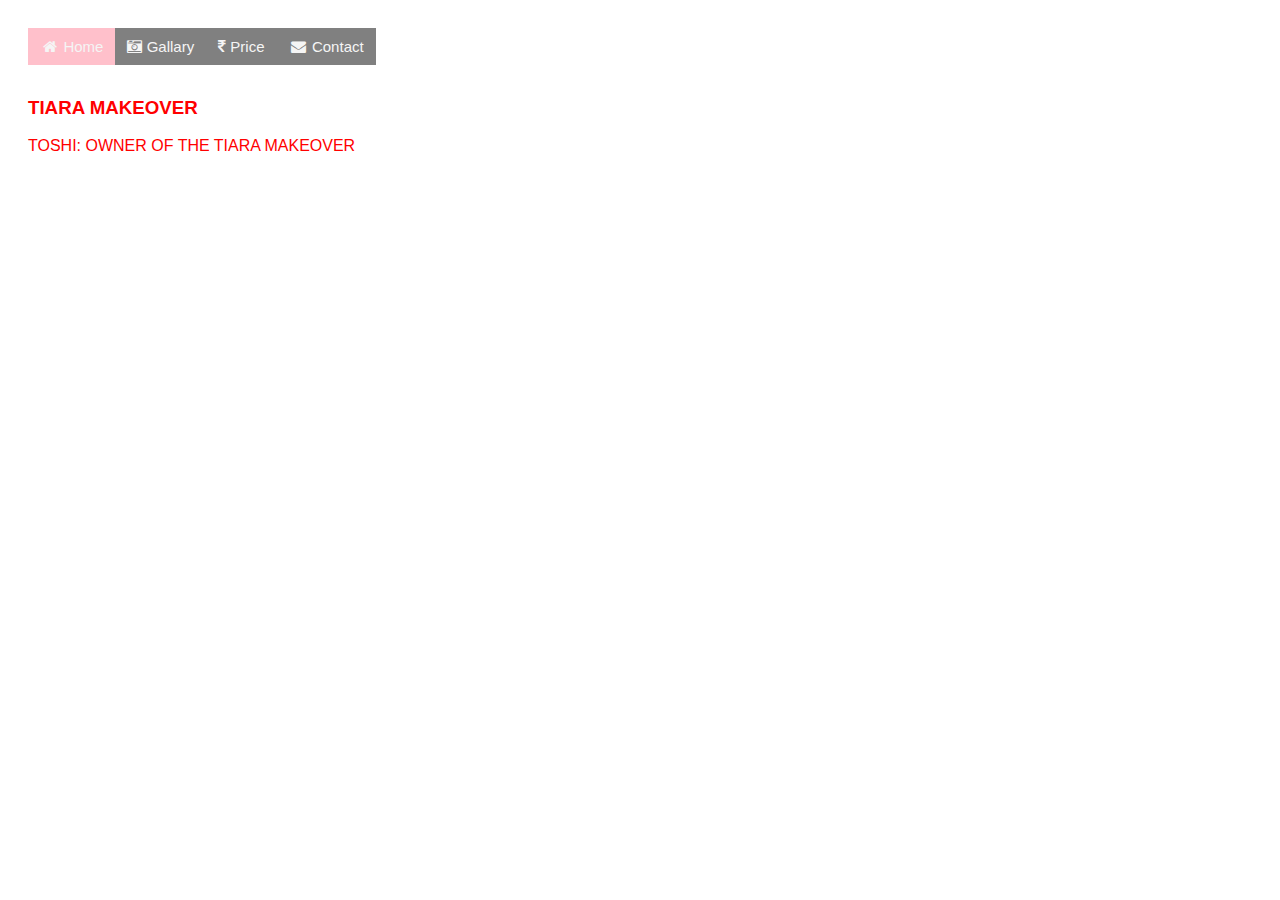
==== contact.html @ 9bf2bf94 "add code" ====
<!DOCTYPE html>
<html lang="en">
<head>
    <meta charset="UTF-8">
    <meta http-equiv="X-UA-Compatible" content="IE=edge">
    <meta name="viewport" content="width=device-width, initial-scale=1.0">
    <title>Tiara Makerover</title>
    <link rel="stylesheet" href="file.css">
    <link rel="stylesheet" href="https://cdnjs.cloudflare.com/ajax/libs/font-awesome/4.7.0/css/font-awesome.min.css">
    
</head>
<body>
  
    
    <div class="container">
      <div class="topnav">
        <a class="active" href="index.html"><i class="fa fa-fw fa-home"></i> Home</a>
        <a href="gallary.html"><i class="fa fa-camera-retro"></i> Gallary</a>
        <a href="price.html"><i class="fa fa-inr"></i> Price</a>
        <a href="contact.html"><i class="fa fa-fw fa-envelope"></i> Contact</a>
      </div>
      
  </div>
  <div style="padding: 70px 5px 15px 20px ; color: red;"> 
<h3> TIARA MAKEOVER</h3>
<P>TOSHI: OWNER OF THE TIARA MAKEOVER</P>
  </div>
  </body>
</html>
---- file.css ----
body {font-family: Arial, Helvetica, sans-serif}




/* Position the navbar container inside the image */
.container {
  position: absolute;
  margin: 20px;
  width: auto;
}

/* The navbar */
.topnav {
  overflow: hidden;
  background-color: gray ;
}

/* Navbar links */
.topnav a {
  float: left;
  color: whitesmoke;
  text-align: center;
  padding: 10px 12px;
  text-decoration: none;
  font-size: 15px;
}

.topnav a:hover {
  background-color: #ddd;
  color: black;
}
.active {
  background-color: pink;}
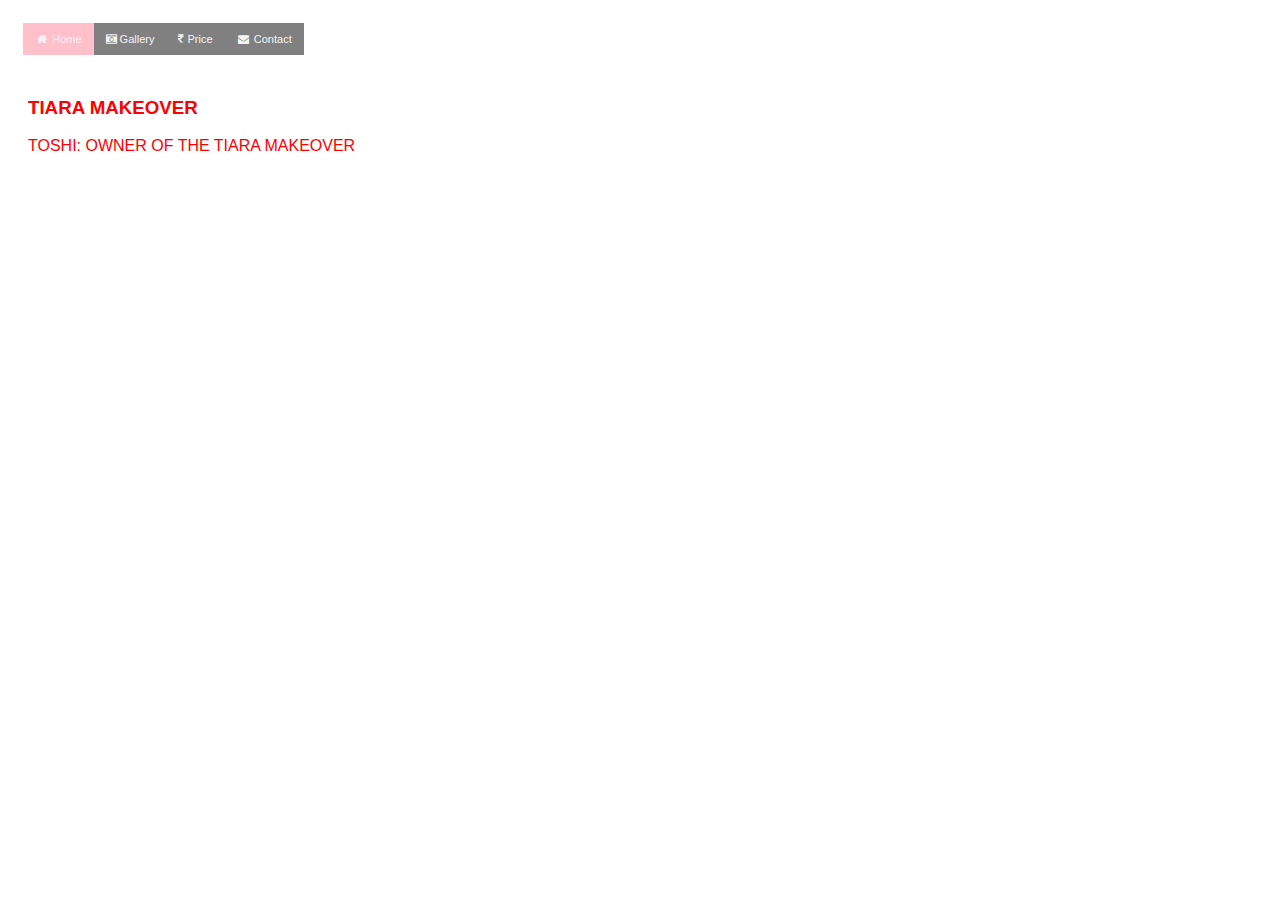
==== commit 19366f3c: "add code" ====
--- a/contact.html
+++ b/contact.html
@@ -15,7 +15,7 @@
     <div class="container">
       <div class="topnav">
         <a class="active" href="index.html"><i class="fa fa-fw fa-home"></i> Home</a>
-        <a href="gallary.html"><i class="fa fa-camera-retro"></i> Gallary</a>
+        <a href="gallary.html"><i class="fa fa-camera-retro"></i> Gallery</a>
         <a href="price.html"><i class="fa fa-inr"></i> Price</a>
         <a href="contact.html"><i class="fa fa-fw fa-envelope"></i> Contact</a>
       </div>
@@ -26,4 +26,4 @@
 <P>TOSHI: OWNER OF THE TIARA MAKEOVER</P>
   </div>
   </body>
-</html>+</html>
--- a/file.css
+++ b/file.css
@@ -6,7 +6,7 @@
 /* Position the navbar container inside the image */
 .container {
   position: absolute;
-  margin: 20px;
+  margin: 15px;
   width: auto;
 }
 
@@ -23,7 +23,8 @@
   text-align: center;
   padding: 10px 12px;
   text-decoration: none;
-  font-size: 15px;
+  font-size: 11px;
+ 
 }
 
 .topnav a:hover {
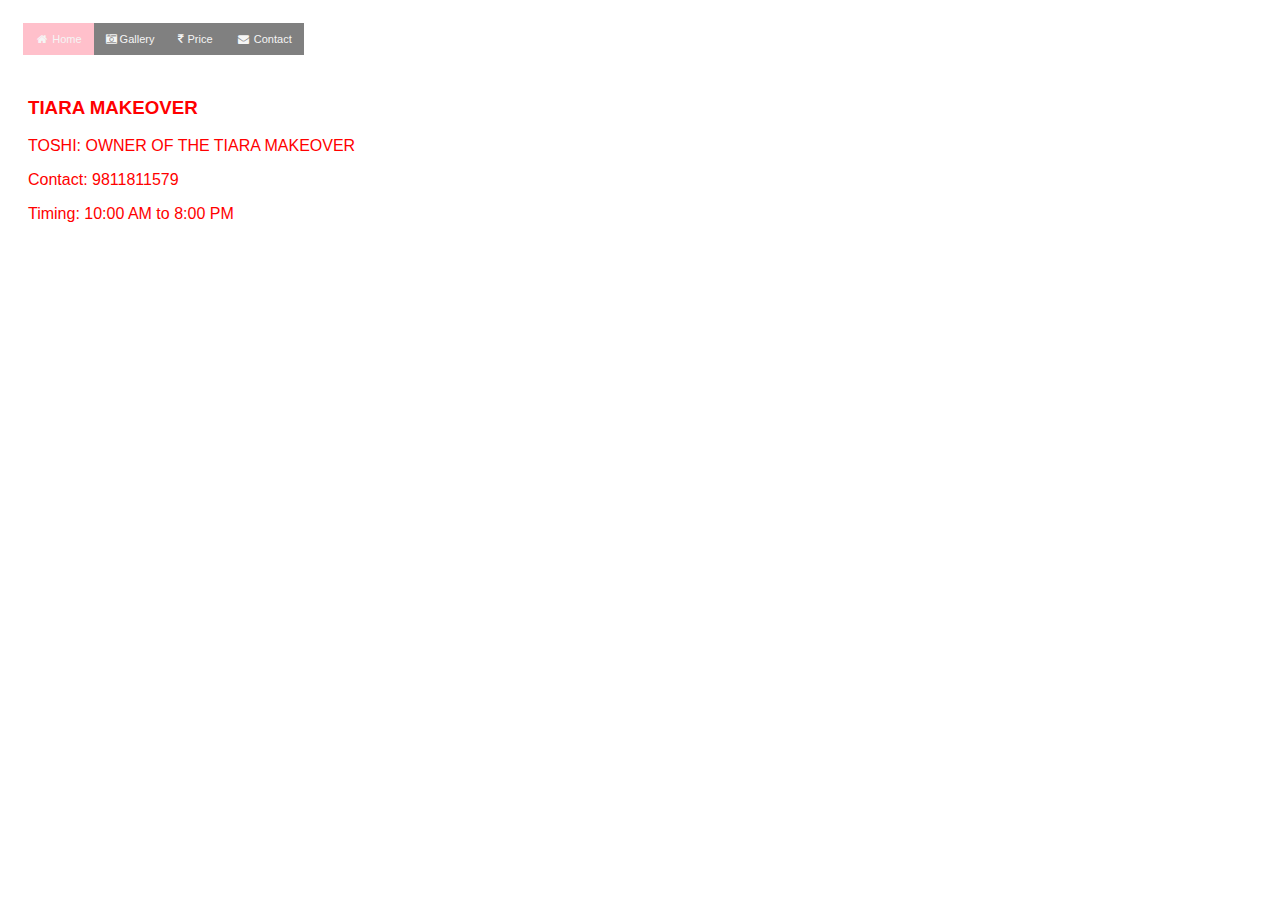
==== commit 88d78bb0: "add code" ====
--- a/contact.html
+++ b/contact.html
@@ -24,6 +24,9 @@
   <div style="padding: 70px 5px 15px 20px ; color: red;"> 
 <h3> TIARA MAKEOVER</h3>
 <P>TOSHI: OWNER OF THE TIARA MAKEOVER</P>
+      <P>Contact: 9811811579</P>
+      <P>Timing: 10:00 AM to 8:00 PM</P>
+      
   </div>
   </body>
 </html>
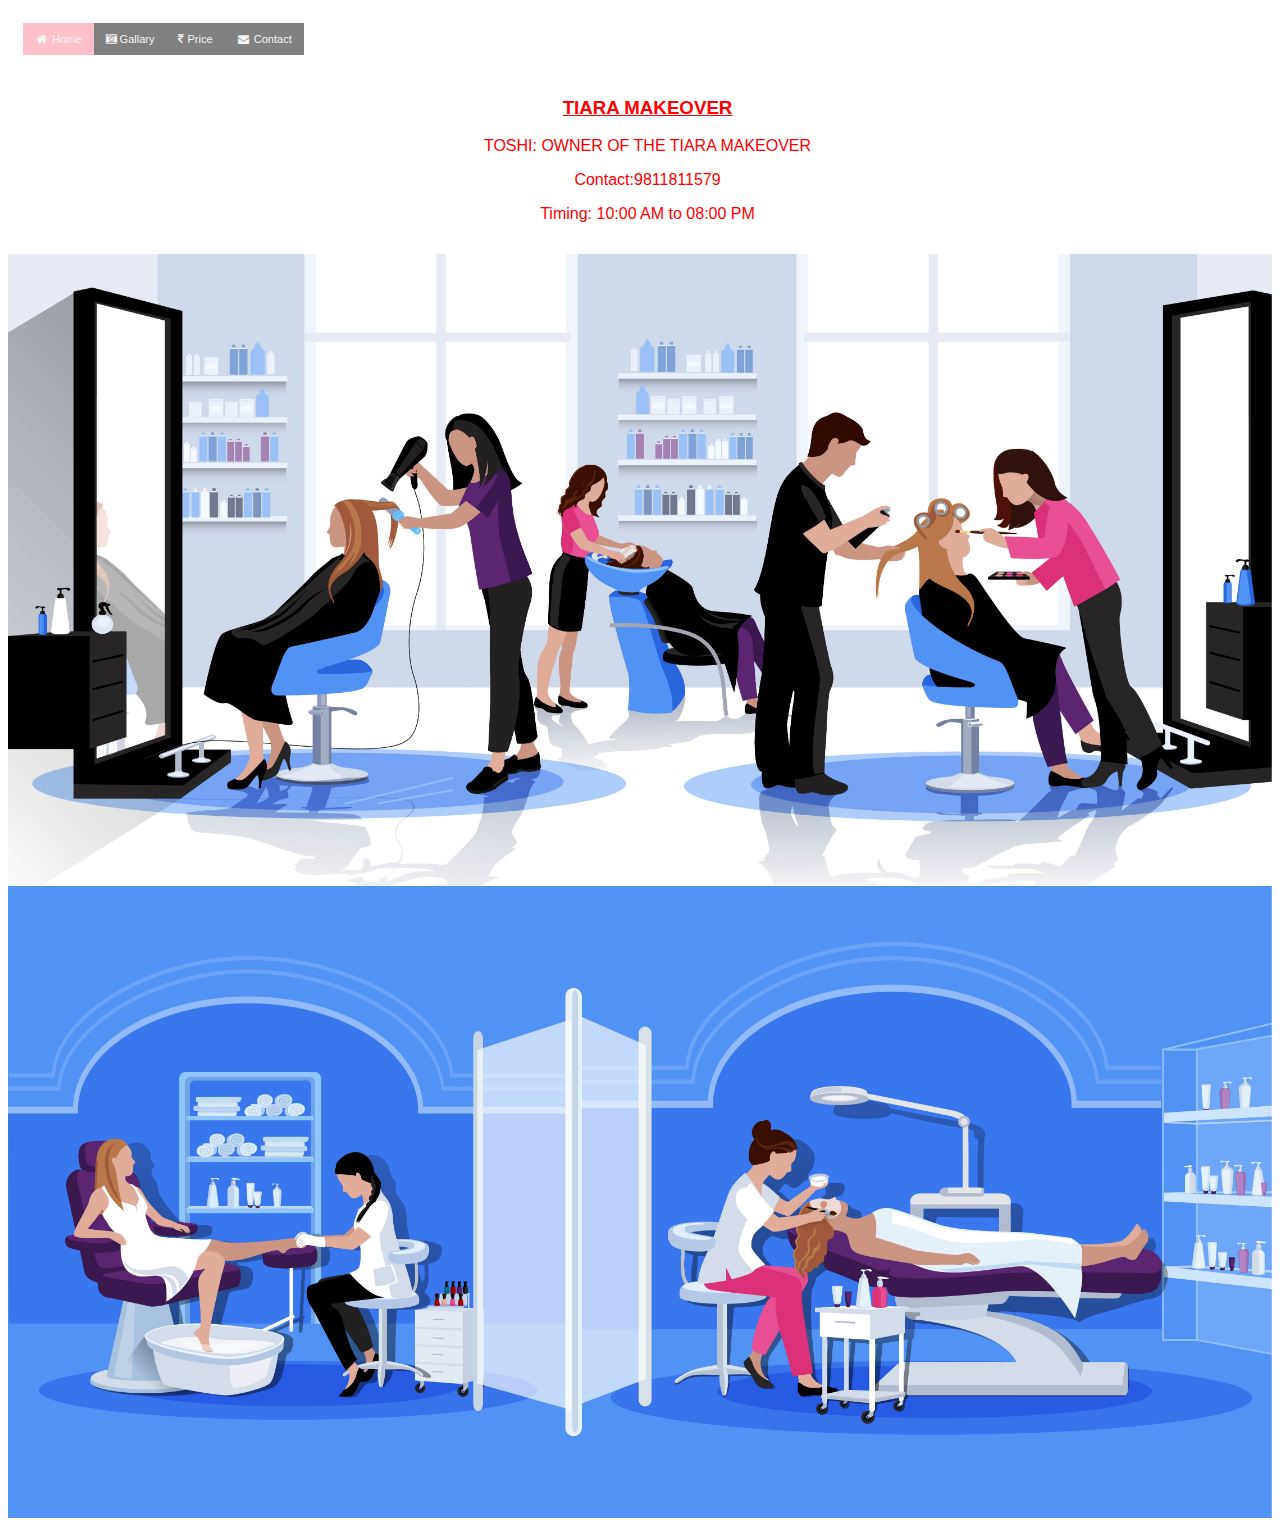
==== commit 61ea3617: "add code" ====
--- a/contact.html
+++ b/contact.html
@@ -6,6 +6,7 @@
     <meta name="viewport" content="width=device-width, initial-scale=1.0">
     <title>Tiara Makerover</title>
     <link rel="stylesheet" href="file.css">
+    <link rel="stylesheet" href="foot.css">
     <link rel="stylesheet" href="https://cdnjs.cloudflare.com/ajax/libs/font-awesome/4.7.0/css/font-awesome.min.css">
     
 </head>
@@ -15,18 +16,22 @@
     <div class="container">
       <div class="topnav">
         <a class="active" href="index.html"><i class="fa fa-fw fa-home"></i> Home</a>
-        <a href="gallary.html"><i class="fa fa-camera-retro"></i> Gallery</a>
+        <a href="gallary.html"><i class="fa fa-camera-retro"></i> Gallary</a>
         <a href="price.html"><i class="fa fa-inr"></i> Price</a>
         <a href="contact.html"><i class="fa fa-fw fa-envelope"></i> Contact</a>
       </div>
       
   </div>
-  <div style="padding: 70px 5px 15px 20px ; color: red;"> 
+
+  <div style="padding: 70px 5px 15px 20px ; color: red; text-align: center;"> 
 <h3> TIARA MAKEOVER</h3>
 <P>TOSHI: OWNER OF THE TIARA MAKEOVER</P>
-      <P>Contact: 9811811579</P>
-      <P>Timing: 10:00 AM to 8:00 PM</P>
-      
+<P>Contact:9811811579 </P>
+<p>Timing: 10:00 AM to 08:00 PM</p>
   </div>
+  <div > 
+    <img src="14920.jpg" alt="Avatar" style="width:100%;">
+  </div>
+  
   </body>
-</html>
+</html>--- a/foot.css
+++ b/foot.css
@@ -0,0 +1,34 @@
+.footer {
+        position:fixed;
+        left: 0;
+        bottom: 0;
+        width: 100%;
+        background-color: gray;
+        color: black;
+        text-align:center;
+        
+      }
+      h3{
+        text-decoration: underline;
+      }
+      ul {
+  list-style-type: none;
+  margin: 0;
+  padding: 0;
+  overflow: hidden;
+ 
+  
+}
+
+li {
+  float: right;
+}
+
+li a {
+  display: block;
+  color: pink;
+  text-align: center;
+  padding: 16px;
+  text-decoration: underline;
+}
+
